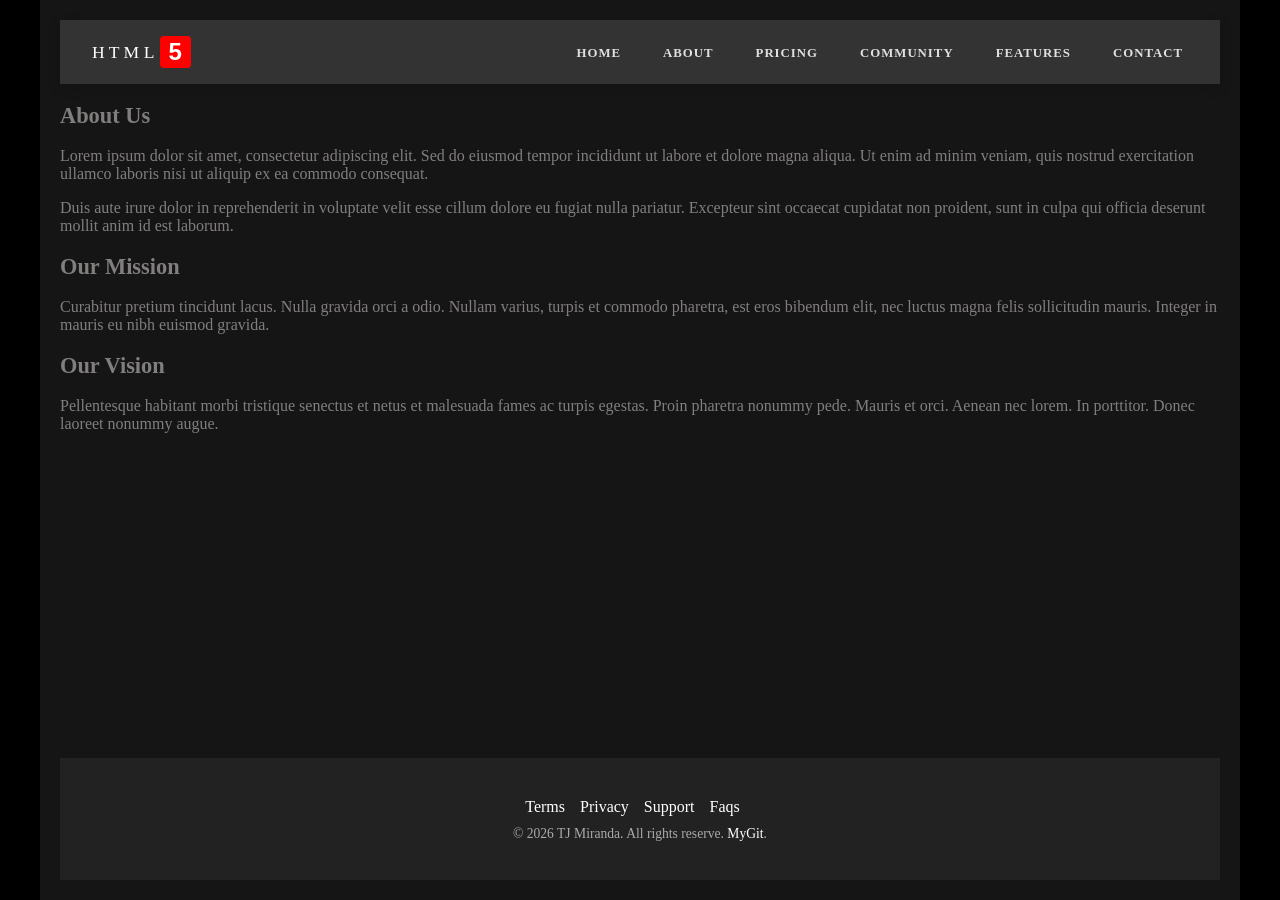
==== about.html @ e4779ddf "trying to upload without the big mp4 file after resetting git and gitignore media folder" ====
<!DOCTYPE html>
<html lang="en">
<head>
    <meta charset="UTF-8">
    <link rel="stylesheet" href="styles/dark.css">
    <meta name="viewport" content="width=device-width, initial-scale=1.0">
    <title>HTML 5 - About</title>
</head>
<body>
    <div class="container">
      <header>
        <nav class="navbar"><a href="index.html" target="_self" class="logo">
                    <span class="logo-prefix">H T M L </span> 
                    <span class="logo-second">5</span> 
            </a>
             <input type="checkbox" id="menu-toggle" class="menu-toggle">
            <label for="menu-toggle" class="hamburger-label" aria-label="Toggle navigation">
                <span class="bar"></span>
                <span class="bar"></span>
                <span class="bar"></span> 
            </label>
            <ul class="nav-menu">
                <li><a href="index.html" class="nav-link">Home</a></li>
                <li><a href="about.html" class="nav-link">About</a></li>
                <li><a href="pricing.html" class="nav-link">Pricing</a></li>
                <li><a href="community.html" class="nav-link">Community</a></li>
                <li><a href="features.html" class="nav-link">Features</a></li>
                <!--***
                <li><a href="faqs.html" class="nav-link">Faqs</a></li>
                <li><a href="terms.html" class="nav-link">Terms of Use</a></li>
                <li><a href="privacy.html" class="nav-link">Privacy Policy</a></li>
                <li><a href="support.html" class="nav-link">Support</a></li>
                ***hide these menu for now so it is only visible in footer menu***-->
                <li><a href="contact.html" class="nav-link">Contact</a></li>
            </ul>
        </nav>
      </header>
      <main>
        <section class="content">
            <h2>About Us</h2>
            <p>Lorem ipsum dolor sit amet, consectetur adipiscing elit. Sed do eiusmod tempor incididunt ut labore et dolore magna aliqua. Ut enim ad minim veniam, quis nostrud exercitation ullamco laboris nisi ut aliquip ex ea commodo consequat.</p>
            <p>Duis aute irure dolor in reprehenderit in voluptate velit esse cillum dolore eu fugiat nulla pariatur. Excepteur sint occaecat cupidatat non proident, sunt in culpa qui officia deserunt mollit anim id est laborum.</p>
        </section>

        <section class="content">
            <h2>Our Mission</h2>
            <p>Curabitur pretium tincidunt lacus. Nulla gravida orci a odio. Nullam varius, turpis et commodo pharetra, est eros bibendum elit, nec luctus magna felis sollicitudin mauris. Integer in mauris eu nibh euismod gravida.</p>
        </section>

        <section class="content">
            <h2>Our Vision</h2>
            <p>Pellentesque habitant morbi tristique senectus et netus et malesuada fames ac turpis egestas. Proin pharetra nonummy pede. Mauris et orci. Aenean nec lorem. In porttitor. Donec laoreet nonummy augue.</p>
        </section>
      </main>
      <footer>
        <div class="footer-menu" style="display: flex; justify-content: center; gap: 15px; flex-wrap: wrap;">
            <a href="terms.html" target="_self">Terms</a>
            <a href="privacy.html" target="_self">Privacy</a>
            <a href="support.html" target="_self">Support</a>
            <a href="faqs.html" target="_self">Faqs</a><br>
        </div>
        <p align="center">&copy; 2026 TJ Miranda. All rights reserve. <a href="https://github.com/tjmiranda-student-0257381" target="_blank" rel="noopener noreferrer">MyGit</a>.</p>
      </footer>  
    </div>
</body>
</html>
---- styles/dark.css ----
/* ==========================================
   Primary Stylesheet for COMP001A Web Development Module 4 Assignment
   Author: TJ Miranda
   ========================================== */

/* --- Base & Reset Styles --- */
body {
  margin: 0;
  min-height: 100vh;
  display: flex;
  flex-direction: column;
  justify-content: center;
  align-items: center;
  background-color: #000000;
}

main {
  flex: 1; /* To make sure footer is pushed to the bottom */
}

/* --- box in center page --- */
.container {
  max-width: 1200px;
  width: 95%;
  margin: 0 auto;
  background-color: #181717f1;
  padding: 20px;
  box-sizing: border-box;
  flex: 1;
  display: flex;
  flex-direction: column;
}

/* --- Typography & Global Elements --- */
h1 {
  font-size: 180%;
  color: #f5f0f0;
}

h2 {
  font-size: 140%;
}

ul {
  list-style-type: square;
}

a {
  text-decoration: none; /* --- No underline in hyperlink --- */
  color: inherit;
}

div img {
  max-width: 100%;
  height: auto;
}

/* 
   Nice Header Styles
 */
header {
  position: sticky;
  top: 0;
  z-index: 1000;
  box-shadow: 0 4px 12px rgba(0, 0, 0, 0.15);
}

.navbar {
  display: flex;
  justify-content: space-between;
  align-items: center;
  background-color: #333; /* Kept 333 to match my existing styling, or change to 222 to my match footer */
  padding: 1rem 2rem;
  position: relative;
}

/* --- Custom Text Logo Styles --- */
.logo {
  font-family: 'Segoe UI', Tahoma, Geneva, Verdana, sans-serif;
  font-size: 1.5rem;
  text-decoration: none;
  display: inline-flex;
  align-items: center;
  gap: 6px;
  transition: transform 0.3s ease;
}

.logo:hover {
  transform: scale(1); /*logo remain the same size when hover*/
}

.logo-prefix {
  font-weight: 300;
  font-family: 'Times New Roman', Times, serif;
  color: #ffffff;
  font-size: 1.1rem;
  text-transform: uppercase;
}

.logo-second { /* --- HTML logo name color, bg color, spacing etc --- */
  font-weight: 800;
  color: #ffffff;
  background-color: #ff0000;
  padding: 2px 8px;
  border-radius: 4px;
  letter-spacing: 1px;
  transition: background-color 0.3s ease;
}

.logo-second:hover {
  color: #ffffff; /* --- Logo Color --- */
  background-color: #007bff;  /* --- bg color when hovering logo --- */
}

/* --- Navigation Links --- */
.nav-menu {
  display: flex;
  list-style: none;
  gap: 2rem;
  margin: 0;
  padding: 0;
}

.nav-link {
  color: #e0e0e0;
  /*background-color: #181717f1; ****decided to not use button bg color*/
  border-radius: 6px;
  text-decoration: none;
  font-size: 0.80rem;
  font-weight: 600;
  letter-spacing: 1px;
  text-transform: uppercase;
  position: relative;
  padding: 5px 5px; /*make the buttons in header menu to breathe*/
  transition: color 0.3s ease;
}

.nav-link:hover {
  background-color: #3925ee; /* --- To make sure people can see what link is about to be clicked (PWD in mind) --- */ 
}

.nav-link:hover::after {
  width: 100%;
}

/* --- Mobile Menu Toggle --- */
.menu-toggle {
  display: none; /* --- Don't display the toggle menu --- */
}

.hamburger-label {
  display: none; 
  flex-direction: column;
  justify-content: space-between;
  width: 25px;
  height: 20px;
  cursor: pointer;
}

.bar {
  height: 3px;
  width: 100%;
  background-color: #fff;
  border-radius: 2px;
  transition: all 0.3s ease-in-out;
}

.content {
    color: #817e7e
}
.content h3{
    color: #9b9898
}

#services-details {
  margin-top: 30px;
  margin-bottom: 40px;
}

.service-card {
  background-color: #f6eaea;
  padding: 24px;
  margin-bottom: 25px;
  border-radius: 8px;
  box-shadow: 0 4px 10px rgba(0, 0, 0, 0.08);
  scroll-margin-top: 20px;
}

.service-card h2 {
  color: #1a2a3a;
  border-bottom: 2px solid #007bff;
  padding-bottom: 6px;
  margin-top: 0;
}

.service-card ul {
  list-style-type: disc;
  padding-left: 20px;
  color: #444444;
}

/* --- Contact Form Styles --- */
.form-container {
  background: #000;
  padding: 30px;
  border-radius: 3px;
  box-shadow: 0 4px 10px rgba(148, 141, 141, 0.1);
  width: 100%;
  max-width: 100%;
  margin: 0 auto;
  box-sizing: border-box;
}

.form-container h2 {
  margin-bottom: 20px;
  color: #cabebe;
  text-align: center;
}

.form-grid {
  display: grid;
  grid-template-columns: 1fr 1fr;
  gap: 20px;
}

.form-group {
  margin-bottom: 18px;
}

.form-group label {
  display: block;
  font-weight: bold;
  margin-bottom: 6px;
  color: #8d8787;
  font-size: 14px;
}

.form-group input,
.form-group select,
.form-group textarea {
  width: 100%;
  padding: 10px;
  border: 1px solid #332e2e;
  border-radius: 4px;
  font-size: 14px;
  box-sizing: border-box;
  font-family: inherit;
}

.form-group input:focus,
.form-group select:focus,
.form-group textarea:focus {
  outline: none;
  border-color: #007bff;
}

.form-right {
  display: flex;
  flex-direction: column;
}

.message-group {
  display: flex;
  flex-direction: column;
  flex: 1;
}

.message-group textarea {
  flex: 1;
  min-height: 220px;
  resize: vertical;
}

.button-wrapper {
  display: flex;
  justify-content: flex-end;
  margin-top: 15px;
}

.submit-btn {
  width: auto;
  min-width: 150px;
  padding: 12px 24px;
  background-color: #007bff;
  border: none;
  border-radius: 4px;
  color: #ffffff;
  font-size: 16px;
  font-weight: bold;
  cursor: pointer;
  transition: background-color 0.2s;
}

.submit-btn:hover {
  background-color: #ff0000; 
}

/* ==========================================
   Footer Styles
   ========================================== */
footer {
  background-color: #222; 
  color: #e0e0e0;
  padding: 2.5rem 1.5rem 1.5rem; 
  text-align: center;
  clear: both;
}

footer a {
  color: #fff;
  text-decoration: none; 
  transition: color 0.3s ease; 
}

footer a:hover {
  color: #ff0000; 
  text-decoration: none; 
}

.footer-faqs {
  margin-bottom: 25px;
  display: flex;
  justify-content: center;
  gap: 20px;
  flex-wrap: wrap;
}

.footer-faqs a {
  font-weight: 600;
  letter-spacing: 1px;
  font-size: 0.75rem; 
}

.footer-icons {
  display: flex;
  justify-content: center;
  gap: 15px;
  margin-bottom: 25px;
}

.circle-icon {
  display: flex;
  align-items: center;
  justify-content: center;
  width: 45px;
  height: 45px;
  border-radius: 50%;
  background-color: #444; 
  color: #ffffff;
  transition: transform 0.3s ease, background-color 0.3s ease;
}

.circle-icon:hover {
  transform: translateY(-5px); 
  color: #ffffff !important; 
}

.resume-icon:hover {
  background-color: #28a745; 
}

.github-icon:hover {
  background-color: #000000; 
}

.fb-icon:hover {
  background-color: #1877f2; 
}

.icon-text {
  font-size: 1.1rem;
  font-weight: bold;
  font-family: 'Segoe UI', Tahoma, Geneva, Verdana, sans-serif;
}

.social-svg {
  width: 22px;
  height: 22px;
}

footer p {
  font-size: 0.85rem;
  color: #aaaaaa;
  margin-top: 10px;
}

/* ==========================================
   Responsive Styles (Para sa Mobile View)
   ========================================== */
@media (max-width: 768px) {
  .form-grid {
    grid-template-columns: 1fr;
  }

  .button-wrapper {
    justify-content: stretch;
  }

  .submit-btn {
    width: 100%;
  }

  .hamburger-label {
    display: flex;
  }

  .nav-menu {
    position: absolute;
    top: 100%;
    right: 0;            
    left: auto;          
    width: 250px;        
    background-color: #333;
    flex-direction: column;
    align-items: stretch; 
    padding: 0;          
    margin: 0;
    box-shadow: -4px 4px 15px rgba(0, 0, 0, 0.4); 
    max-height: 0;
    overflow: hidden;
    transition: max-height 0.3s ease-in-out;
    z-index: 1000;        
  }

  .menu-toggle:checked ~ .nav-menu {
    max-height: 400px;    
  }

  .nav-menu li {
    width: 100%;
    border-bottom: 1px solid #4a4a4a; 
  }

  .nav-menu li:last-child {
    border-bottom: none; 
  }

  .nav-link {
    display: block;
    padding: 18px 20px;
    font-family: 'Segoe UI', Tahoma, Geneva, Verdana, sans-serif;
    font-weight: 700;    
    font-size: 1rem;
    color: #fff;
  }

  .nav-link::after {
    display: none; /* Disables the animated underline on mobile menus for cleaner UX */
  }

  .menu-toggle:checked ~ .hamburger-label .bar:nth-child(1) {
    transform: translateY(8.5px) rotate(45deg);
  }

  .menu-toggle:checked ~ .hamburger-label .bar:nth-child(2) {
    opacity: 0;
  }

  .menu-toggle:checked ~ .hamburger-label .bar:nth-child(3) {
    transform: translateY(-8.5px) rotate(-45deg);
  }
}
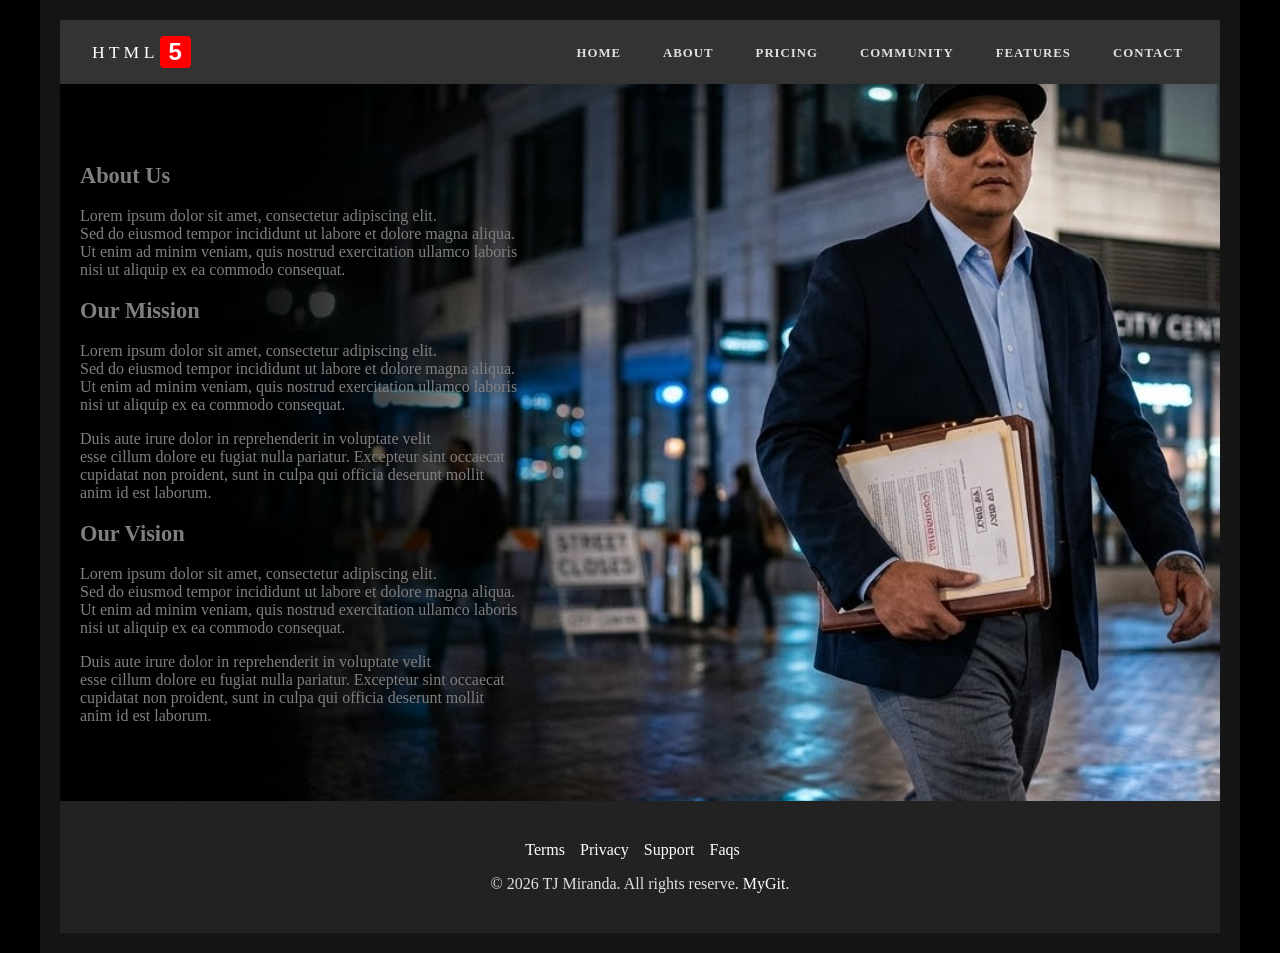
==== commit 76a0d913: "added bg imgs to some pages" ====
--- a/about.html
+++ b/about.html
@@ -36,22 +36,25 @@
         </nav>
       </header>
       <main>
-        <section class="content">
+        <div class="about-container">
+    <section class="content">
             <h2>About Us</h2>
-            <p>Lorem ipsum dolor sit amet, consectetur adipiscing elit. Sed do eiusmod tempor incididunt ut labore et dolore magna aliqua. Ut enim ad minim veniam, quis nostrud exercitation ullamco laboris nisi ut aliquip ex ea commodo consequat.</p>
-            <p>Duis aute irure dolor in reprehenderit in voluptate velit esse cillum dolore eu fugiat nulla pariatur. Excepteur sint occaecat cupidatat non proident, sunt in culpa qui officia deserunt mollit anim id est laborum.</p>
-        </section>
+            <p>Lorem ipsum dolor sit amet, consectetur adipiscing elit. <br>Sed do eiusmod tempor incididunt ut labore et dolore magna aliqua. <br>Ut enim ad minim veniam, quis nostrud exercitation ullamco laboris <br>nisi ut aliquip ex ea commodo consequat.</p>
+            </section>
 
         <section class="content">
             <h2>Our Mission</h2>
-            <p>Curabitur pretium tincidunt lacus. Nulla gravida orci a odio. Nullam varius, turpis et commodo pharetra, est eros bibendum elit, nec luctus magna felis sollicitudin mauris. Integer in mauris eu nibh euismod gravida.</p>
+            <p>Lorem ipsum dolor sit amet, consectetur adipiscing elit. <br>Sed do eiusmod tempor incididunt ut labore et dolore magna aliqua. <br>Ut enim ad minim veniam, quis nostrud exercitation ullamco laboris <br>nisi ut aliquip ex ea commodo consequat.</p>
+            <p>Duis aute irure dolor in reprehenderit in voluptate velit <br>esse cillum dolore eu fugiat nulla pariatur. Excepteur sint occaecat<br> cupidatat non proident, sunt in culpa qui officia deserunt mollit <br>anim id est laborum.</p>
         </section>
 
         <section class="content">
             <h2>Our Vision</h2>
-            <p>Pellentesque habitant morbi tristique senectus et netus et malesuada fames ac turpis egestas. Proin pharetra nonummy pede. Mauris et orci. Aenean nec lorem. In porttitor. Donec laoreet nonummy augue.</p>
+            <p>Lorem ipsum dolor sit amet, consectetur adipiscing elit. <br>Sed do eiusmod tempor incididunt ut labore et dolore magna aliqua. <br>Ut enim ad minim veniam, quis nostrud exercitation ullamco laboris <br>nisi ut aliquip ex ea commodo consequat.</p>
+            <p>Duis aute irure dolor in reprehenderit in voluptate velit <br>esse cillum dolore eu fugiat nulla pariatur. Excepteur sint occaecat<br> cupidatat non proident, sunt in culpa qui officia deserunt mollit <br>anim id est laborum.</p>
         </section>
-      </main>
+           
+        </main>
       <footer>
         <div class="footer-menu" style="display: flex; justify-content: center; gap: 15px; flex-wrap: wrap;">
             <a href="terms.html" target="_self">Terms</a>
--- a/styles/dark.css
+++ b/styles/dark.css
@@ -172,33 +172,6 @@
     color: #9b9898
 }
 
-#services-details {
-  margin-top: 30px;
-  margin-bottom: 40px;
-}
-
-.service-card {
-  background-color: #f6eaea;
-  padding: 24px;
-  margin-bottom: 25px;
-  border-radius: 8px;
-  box-shadow: 0 4px 10px rgba(0, 0, 0, 0.08);
-  scroll-margin-top: 20px;
-}
-
-.service-card h2 {
-  color: #1a2a3a;
-  border-bottom: 2px solid #007bff;
-  padding-bottom: 6px;
-  margin-top: 0;
-}
-
-.service-card ul {
-  list-style-type: disc;
-  padding-left: 20px;
-  color: #444444;
-}
-
 /* --- Contact Form Styles --- */
 .form-container {
   background: #000;
@@ -295,9 +268,7 @@
   background-color: #ff0000; 
 }
 
-/* ==========================================
-   Footer Styles
-   ========================================== */
+/* Footer Styles */
 footer {
   background-color: #222; 
   color: #e0e0e0;
@@ -331,62 +302,34 @@
   font-size: 0.75rem; 
 }
 
-.footer-icons {
-  display: flex;
-  justify-content: center;
-  gap: 15px;
-  margin-bottom: 25px;
-}
-
-.circle-icon {
-  display: flex;
-  align-items: center;
-  justify-content: center;
-  width: 45px;
-  height: 45px;
-  border-radius: 50%;
-  background-color: #444; 
-  color: #ffffff;
-  transition: transform 0.3s ease, background-color 0.3s ease;
-}
-
-.circle-icon:hover {
-  transform: translateY(-5px); 
-  color: #ffffff !important; 
-}
-
-.resume-icon:hover {
-  background-color: #28a745; 
-}
-
-.github-icon:hover {
-  background-color: #000000; 
-}
-
-.fb-icon:hover {
-  background-color: #1877f2; 
-}
-
-.icon-text {
-  font-size: 1.1rem;
-  font-weight: bold;
-  font-family: 'Segoe UI', Tahoma, Geneva, Verdana, sans-serif;
-}
-
-.social-svg {
-  width: 22px;
-  height: 22px;
-}
-
-footer p {
-  font-size: 0.85rem;
-  color: #aaaaaa;
-  margin-top: 10px;
-}
-
-/* ==========================================
-   Responsive Styles (Para sa Mobile View)
-   ========================================== */
+/* Pricing Page BG */
+.pricing-container {
+  background-image: url('../images/bgimg.JPEG');
+  background-size: cover;
+  background-position: center;
+  background-attachment: fixed; /* This creates the parallax/floating lock effect */
+  padding: 60px 20px;
+}
+
+/* Feature Page BG */
+.feat-container {
+  background-image: url('../images/bgimg.JPEG');
+  background-size: cover;
+  background-position: center;
+  background-attachment: fixed; /* This creates the parallax/floating lock effect */
+  padding: 60px 20px;
+}
+
+/* About Page BG */
+.about-container {
+  background-image: url('../images/image2.jpg');
+  background-size: cover;
+  background-position: center;
+  background-attachment: fixed; /* This creates the parallax/floating lock effect */
+  padding: 60px 20px;
+}
+
+/* Responsive Styles (Para sa Mobile View) */
 @media (max-width: 768px) {
   .form-grid {
     grid-template-columns: 1fr;
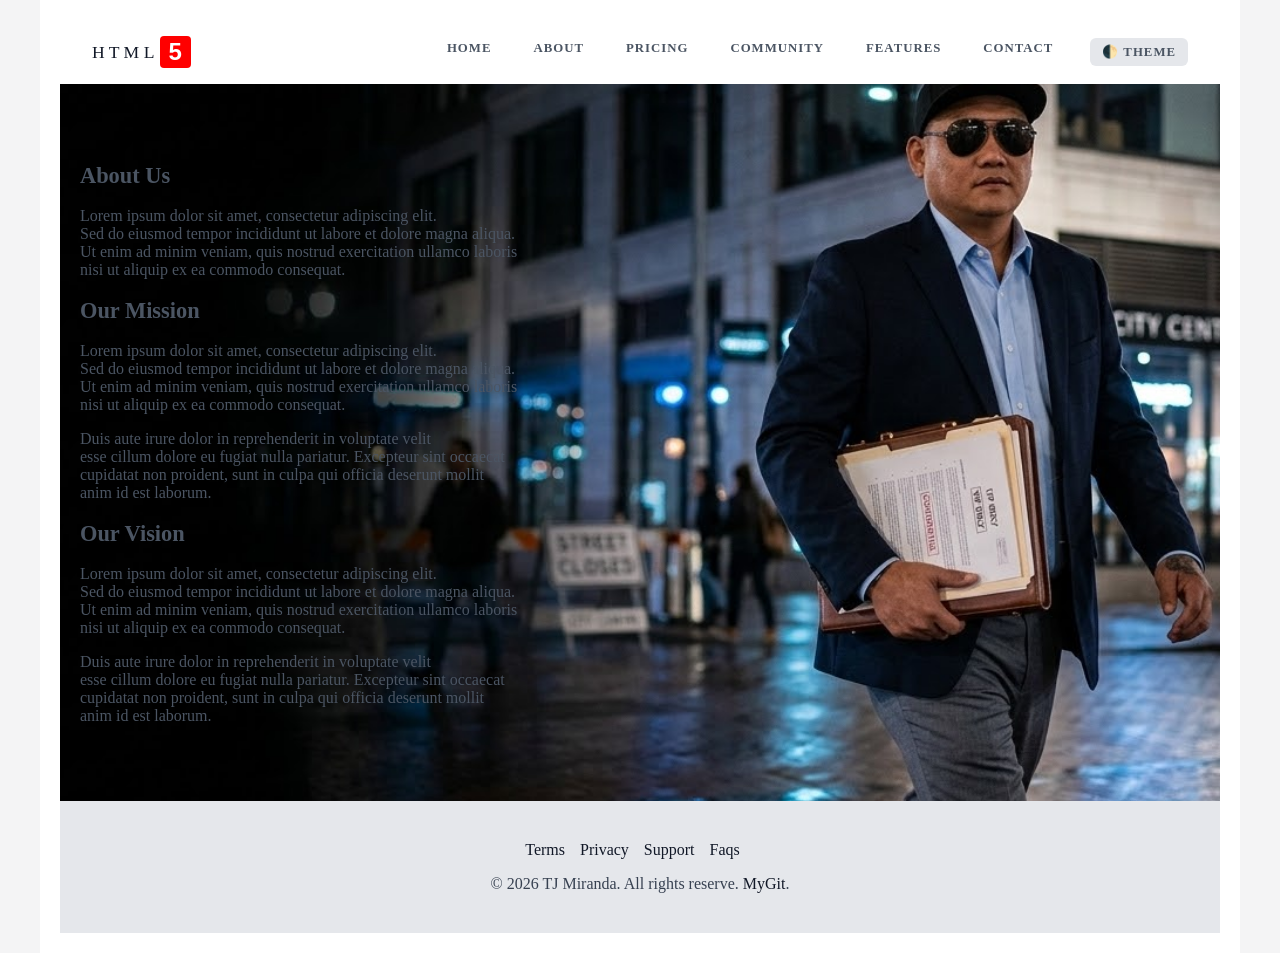
==== commit 2673e54d: "added theme switcher learned from Murachs book page 337" ====
--- a/about.html
+++ b/about.html
@@ -7,13 +7,14 @@
     <title>HTML 5 - About</title>
 </head>
 <body>
+    <!-- Added this hidden checkbox -->
+    <input type="checkbox" id="theme-toggle" class="theme-toggle-checkbox">
     <div class="container">
       <header>
         <nav class="navbar"><a href="index.html" target="_self" class="logo">
                     <span class="logo-prefix">H T M L </span> 
                     <span class="logo-second">5</span> 
             </a>
-             <input type="checkbox" id="menu-toggle" class="menu-toggle">
             <label for="menu-toggle" class="hamburger-label" aria-label="Toggle navigation">
                 <span class="bar"></span>
                 <span class="bar"></span>
@@ -32,6 +33,7 @@
                 <li><a href="support.html" class="nav-link">Support</a></li>
                 ***hide these menu for now so it is only visible in footer menu***-->
                 <li><a href="contact.html" class="nav-link">Contact</a></li>
+                <li><label for="theme-toggle" class="theme-switch-btn">🌓 Theme</label></li>
             </ul>
         </nav>
       </header>
--- a/styles/dark.css
+++ b/styles/dark.css
@@ -3,6 +3,16 @@
    Author: TJ Miranda
    ========================================== */
 
+/* --- Enable the light-dark() function - based on Murachs book page 337 --- */
+:root { 
+  color-scheme: dark light; /* --- Default color is dark, but supports both, though it wont work for images that are dark --- */
+}
+
+/* --- If using the checkbox switc, this will forces it to be in light Mode --- */
+html:has(#theme-toggle:checked) {
+  color-scheme: light;
+}
+
 /* --- Base & Reset Styles --- */
 body {
   margin: 0;
@@ -11,11 +21,13 @@
   flex-direction: column;
   justify-content: center;
   align-items: center;
-  background-color: #000000;
+  /* --- Format: light-dark(Light Mode Color, Dark Mode Color) --- */
+  background-color: light-dark(#f4f4f5, #000000);
+  color: light-dark(#1f2937, #f5f0f0);
 }
 
 main {
-  flex: 1; /* To make sure footer is pushed to the bottom */
+  flex: 1; 
 }
 
 /* --- box in center page --- */
@@ -23,7 +35,7 @@
   max-width: 1200px;
   width: 95%;
   margin: 0 auto;
-  background-color: #181717f1;
+  background-color: light-dark(#ffffff, #181717f1);
   padding: 20px;
   box-sizing: border-box;
   flex: 1;
@@ -34,7 +46,7 @@
 /* --- Typography & Global Elements --- */
 h1 {
   font-size: 180%;
-  color: #f5f0f0;
+  color: light-dark(#111827, #f5f0f0);
 }
 
 h2 {
@@ -46,7 +58,7 @@
 }
 
 a {
-  text-decoration: none; /* --- No underline in hyperlink --- */
+  text-decoration: none; 
   color: inherit;
 }
 
@@ -55,22 +67,50 @@
   height: auto;
 }
 
-/* 
-   Nice Header Styles
- */
+/* --- Theme Switcher Button Styles --- */
+/* --- Because there is no javascript, user need to keep on clicking the theme to change theme when opening other page --- */
+/* --- Hide the raw checkbox on top of header --- */
+.theme-toggle-checkbox {
+  display: none; 
+}
+
+/* --- Make the label look like a button --- */
+.theme-switch-btn {
+  cursor: pointer;
+  color: light-dark(#4b5563, #e0e0e0);
+  background-color: light-dark(#e5e7eb, #4a4a4a);
+  padding: 6px 12px;
+  border-radius: 6px;
+  font-size: 0.80rem;
+  font-weight: 600;
+  letter-spacing: 1px;
+  text-transform: uppercase;
+  transition: background-color 0.3s ease, color 0.3s ease;
+  display: inline-block;
+  user-select: none; /* --- Prevents text highlighting when double-clicked --- */
+}
+
+/* --- Hover effect matching your other nav links --- */
+.theme-switch-btn:hover {
+  background-color: #3925ee; 
+  color: #ffffff;
+}
+
+/* --- Nice Header Styles --- */
 header {
   position: sticky;
   top: 0;
   z-index: 1000;
-  box-shadow: 0 4px 12px rgba(0, 0, 0, 0.15);
+  box-shadow: light-dark(0 4px 12px rgba(0, 0, 0, 0.05), 0 4px 12px rgba(0, 0, 0, 0.15));
 }
 
 .navbar {
   display: flex;
   justify-content: space-between;
   align-items: center;
-  background-color: #333; /* Kept 333 to match my existing styling, or change to 222 to my match footer */
-  padding: 1rem 2rem;
+  background-color: light-dark(#ffffff, #333);
+  border-bottom: light-dark(1px solid #e5e7eb, none);
+  padding: 1rem 2rem; 
   position: relative;
 }
 
@@ -86,18 +126,18 @@
 }
 
 .logo:hover {
-  transform: scale(1); /*logo remain the same size when hover*/
+  transform: scale(1); 
 }
 
 .logo-prefix {
   font-weight: 300;
   font-family: 'Times New Roman', Times, serif;
-  color: #ffffff;
+  color: light-dark(#111827, #ffffff);
   font-size: 1.1rem;
   text-transform: uppercase;
 }
 
-.logo-second { /* --- HTML logo name color, bg color, spacing etc --- */
+.logo-second { 
   font-weight: 800;
   color: #ffffff;
   background-color: #ff0000;
@@ -108,8 +148,8 @@
 }
 
 .logo-second:hover {
-  color: #ffffff; /* --- Logo Color --- */
-  background-color: #007bff;  /* --- bg color when hovering logo --- */
+  color: #ffffff; 
+  background-color: #007bff; 
 }
 
 /* --- Navigation Links --- */
@@ -122,8 +162,7 @@
 }
 
 .nav-link {
-  color: #e0e0e0;
-  /*background-color: #181717f1; ****decided to not use button bg color*/
+  color: light-dark(#4b5563, #e0e0e0);
   border-radius: 6px;
   text-decoration: none;
   font-size: 0.80rem;
@@ -131,12 +170,13 @@
   letter-spacing: 1px;
   text-transform: uppercase;
   position: relative;
-  padding: 5px 5px; /*make the buttons in header menu to breathe*/
-  transition: color 0.3s ease;
+  padding: 5px 5px; 
+  transition: color 0.3s ease, background-color 0.3s ease;
 }
 
 .nav-link:hover {
-  background-color: #3925ee; /* --- To make sure people can see what link is about to be clicked (PWD in mind) --- */ 
+  background-color: #3925ee; 
+  color: #ffffff;
 }
 
 .nav-link:hover::after {
@@ -145,7 +185,7 @@
 
 /* --- Mobile Menu Toggle --- */
 .menu-toggle {
-  display: none; /* --- Don't display the toggle menu --- */
+  display: none; 
 }
 
 .hamburger-label {
@@ -160,24 +200,25 @@
 .bar {
   height: 3px;
   width: 100%;
-  background-color: #fff;
+  background-color: light-dark(#1f2937, #fff);
   border-radius: 2px;
   transition: all 0.3s ease-in-out;
 }
 
 .content {
-    color: #817e7e
+  color: light-dark(#4b5563, #817e7e);
 }
 .content h3{
-    color: #9b9898
+  color: light-dark(#374151, #9b9898);
 }
 
 /* --- Contact Form Styles --- */
 .form-container {
-  background: #000;
+  background: light-dark(#f9fafb, #000);
   padding: 30px;
   border-radius: 3px;
-  box-shadow: 0 4px 10px rgba(148, 141, 141, 0.1);
+  box-shadow: light-dark(0 4px 10px rgba(0, 0, 0, 0.05), 0 4px 10px rgba(148, 141, 141, 0.1));
+  border: light-dark(1px solid #e5e7eb, none);
   width: 100%;
   max-width: 100%;
   margin: 0 auto;
@@ -186,7 +227,7 @@
 
 .form-container h2 {
   margin-bottom: 20px;
-  color: #cabebe;
+  color: light-dark(#111827, #cabebe);
   text-align: center;
 }
 
@@ -204,7 +245,7 @@
   display: block;
   font-weight: bold;
   margin-bottom: 6px;
-  color: #8d8787;
+  color: light-dark(#374151, #8d8787);
   font-size: 14px;
 }
 
@@ -213,7 +254,9 @@
 .form-group textarea {
   width: 100%;
   padding: 10px;
-  border: 1px solid #332e2e;
+  border: 1px solid light-dark(#d1d5db, #332e2e);
+  background-color: light-dark(#ffffff, #000000);
+  color: light-dark(#1f2937, #f5f0f0);
   border-radius: 4px;
   font-size: 14px;
   box-sizing: border-box;
@@ -268,17 +311,18 @@
   background-color: #ff0000; 
 }
 
-/* Footer Styles */
+/* --- Footer Styles --- */
 footer {
-  background-color: #222; 
-  color: #e0e0e0;
+  background-color: light-dark(#e5e7eb, #222); 
+  color: light-dark(#374151, #e0e0e0);
   padding: 2.5rem 1.5rem 1.5rem; 
   text-align: center;
   clear: both;
+  border-top: light-dark(1px solid #d1d5db, none);
 }
 
 footer a {
-  color: #fff;
+  color: light-dark(#111827, #fff);
   text-decoration: none; 
   transition: color 0.3s ease; 
 }
@@ -302,34 +346,34 @@
   font-size: 0.75rem; 
 }
 
-/* Pricing Page BG */
+/* --- Page Backgrounds --- */
 .pricing-container {
-  background-image: url('../images/bgimg.JPEG');
-  background-size: cover;
+  background-image: url('../images/anon.PNG');
+  background-size:auto;
   background-position: center;
-  background-attachment: fixed; /* This creates the parallax/floating lock effect */
+  background-attachment: fixed; 
   padding: 60px 20px;
 }
 
-/* Feature Page BG */
 .feat-container {
   background-image: url('../images/bgimg.JPEG');
   background-size: cover;
   background-position: center;
-  background-attachment: fixed; /* This creates the parallax/floating lock effect */
+  background-attachment: fixed; 
   padding: 60px 20px;
-}
-
-/* About Page BG */
+  min-height: 100vh;
+  box-sizing: border-box; 
+}
+
 .about-container {
   background-image: url('../images/image2.jpg');
   background-size: cover;
   background-position: center;
-  background-attachment: fixed; /* This creates the parallax/floating lock effect */
+  background-attachment: fixed; 
   padding: 60px 20px;
 }
 
-/* Responsive Styles (Para sa Mobile View) */
+/* --- Responsive Styles (mobile view) --- */
 @media (max-width: 768px) {
   .form-grid {
     grid-template-columns: 1fr;
@@ -353,12 +397,12 @@
     right: 0;            
     left: auto;          
     width: 250px;        
-    background-color: #333;
+    background-color: light-dark(#ffffff, #333);
     flex-direction: column;
     align-items: stretch; 
     padding: 0;          
     margin: 0;
-    box-shadow: -4px 4px 15px rgba(0, 0, 0, 0.4); 
+    box-shadow: light-dark(-4px 4px 15px rgba(0, 0, 0, 0.1), -4px 4px 15px rgba(0, 0, 0, 0.4)); 
     max-height: 0;
     overflow: hidden;
     transition: max-height 0.3s ease-in-out;
@@ -371,7 +415,7 @@
 
   .nav-menu li {
     width: 100%;
-    border-bottom: 1px solid #4a4a4a; 
+    border-bottom: 1px solid light-dark(#e5e7eb, #4a4a4a); 
   }
 
   .nav-menu li:last-child {
@@ -384,11 +428,11 @@
     font-family: 'Segoe UI', Tahoma, Geneva, Verdana, sans-serif;
     font-weight: 700;    
     font-size: 1rem;
-    color: #fff;
+    color: light-dark(#1f2937, #fff);
   }
 
   .nav-link::after {
-    display: none; /* Disables the animated underline on mobile menus for cleaner UX */
+    display: none; 
   }
 
   .menu-toggle:checked ~ .hamburger-label .bar:nth-child(1) {
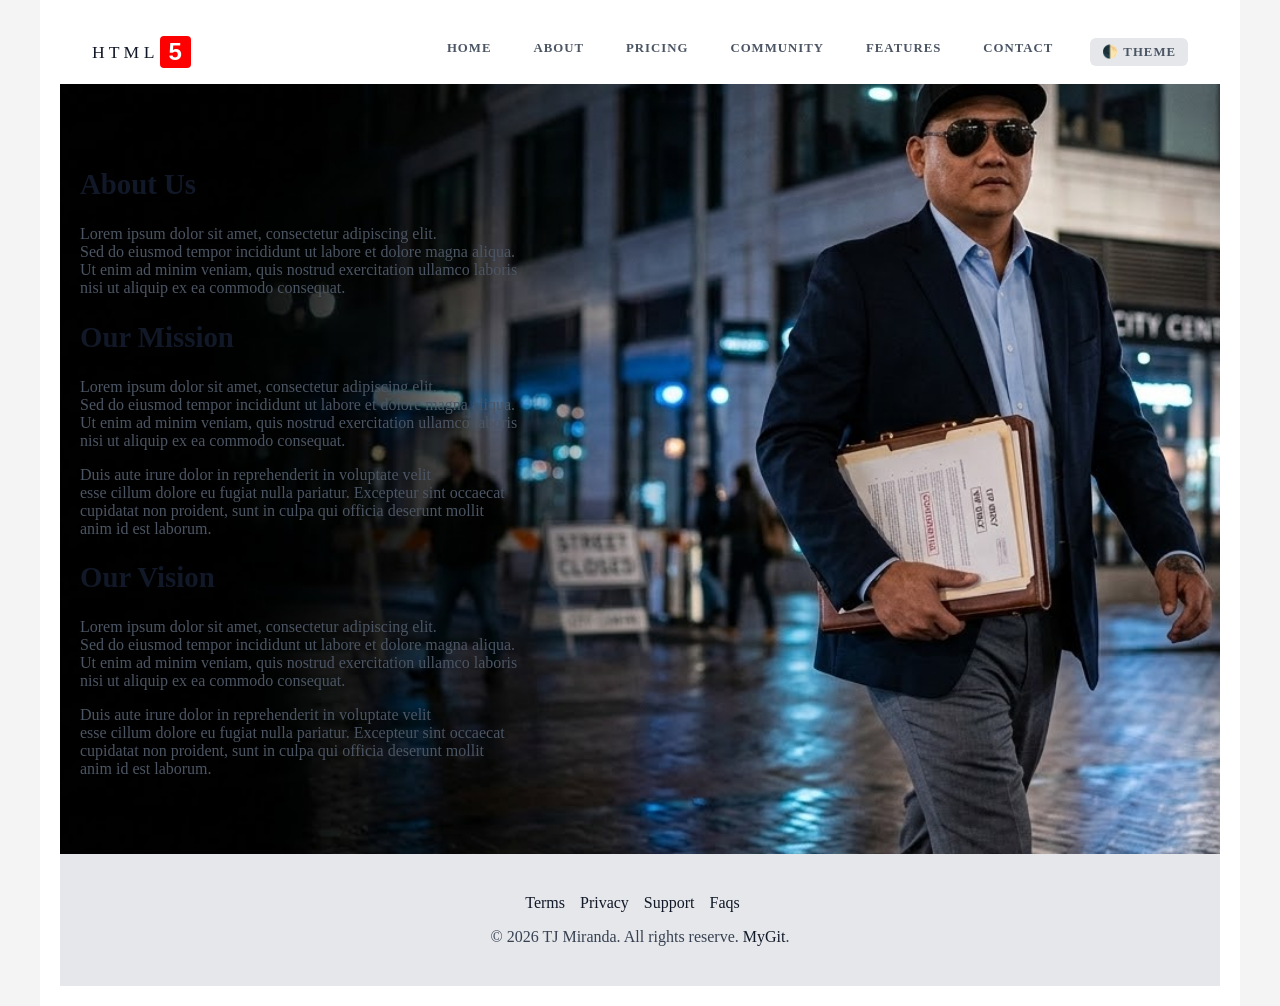
==== commit a89828ba: "fix html codes after validating it. NOTE: I Ignored the html validator error about language set to E" ====
--- a/about.html
+++ b/about.html
@@ -9,13 +9,16 @@
 <body>
     <!-- Added this hidden checkbox -->
     <input type="checkbox" id="theme-toggle" class="theme-toggle-checkbox">
+    <!-- NOTE: script.js is a script I copied from https://philreynolds.dev/posts/2021/theme-toggle (NOT MY CODE) -->
+    <script src="script.js"></script>
     <div class="container">
       <header>
         <nav class="navbar"><a href="index.html" target="_self" class="logo">
                     <span class="logo-prefix">H T M L </span> 
                     <span class="logo-second">5</span> 
             </a>
-            <label for="menu-toggle" class="hamburger-label" aria-label="Toggle navigation">
+            <input type="checkbox" id="menu-toggle" style="display: none;">
+            <label for="menu-toggle" class="hamburger-label">
                 <span class="bar"></span>
                 <span class="bar"></span>
                 <span class="bar"></span> 
@@ -40,22 +43,22 @@
       <main>
         <div class="about-container">
     <section class="content">
-            <h2>About Us</h2>
+            <h1>About Us</h1>
             <p>Lorem ipsum dolor sit amet, consectetur adipiscing elit. <br>Sed do eiusmod tempor incididunt ut labore et dolore magna aliqua. <br>Ut enim ad minim veniam, quis nostrud exercitation ullamco laboris <br>nisi ut aliquip ex ea commodo consequat.</p>
             </section>
 
         <section class="content">
-            <h2>Our Mission</h2>
+            <h1>Our Mission</h1>
             <p>Lorem ipsum dolor sit amet, consectetur adipiscing elit. <br>Sed do eiusmod tempor incididunt ut labore et dolore magna aliqua. <br>Ut enim ad minim veniam, quis nostrud exercitation ullamco laboris <br>nisi ut aliquip ex ea commodo consequat.</p>
             <p>Duis aute irure dolor in reprehenderit in voluptate velit <br>esse cillum dolore eu fugiat nulla pariatur. Excepteur sint occaecat<br> cupidatat non proident, sunt in culpa qui officia deserunt mollit <br>anim id est laborum.</p>
         </section>
 
         <section class="content">
-            <h2>Our Vision</h2>
+            <h1>Our Vision</h1>
             <p>Lorem ipsum dolor sit amet, consectetur adipiscing elit. <br>Sed do eiusmod tempor incididunt ut labore et dolore magna aliqua. <br>Ut enim ad minim veniam, quis nostrud exercitation ullamco laboris <br>nisi ut aliquip ex ea commodo consequat.</p>
             <p>Duis aute irure dolor in reprehenderit in voluptate velit <br>esse cillum dolore eu fugiat nulla pariatur. Excepteur sint occaecat<br> cupidatat non proident, sunt in culpa qui officia deserunt mollit <br>anim id est laborum.</p>
         </section>
-           
+        </div> 
         </main>
       <footer>
         <div class="footer-menu" style="display: flex; justify-content: center; gap: 15px; flex-wrap: wrap;">
@@ -64,8 +67,8 @@
             <a href="support.html" target="_self">Support</a>
             <a href="faqs.html" target="_self">Faqs</a><br>
         </div>
-        <p align="center">&copy; 2026 TJ Miranda. All rights reserve. <a href="https://github.com/tjmiranda-student-0257381" target="_blank" rel="noopener noreferrer">MyGit</a>.</p>
-      </footer>  
+        <p style="text-align: center;">&copy; 2026 TJ Miranda. All rights reserve. <a href="https://github.com/tjmiranda-student-0257381" target="_blank" rel="noopener noreferrer">MyGit</a>.</p>
+        </footer>  
     </div>
 </body>
 </html>
